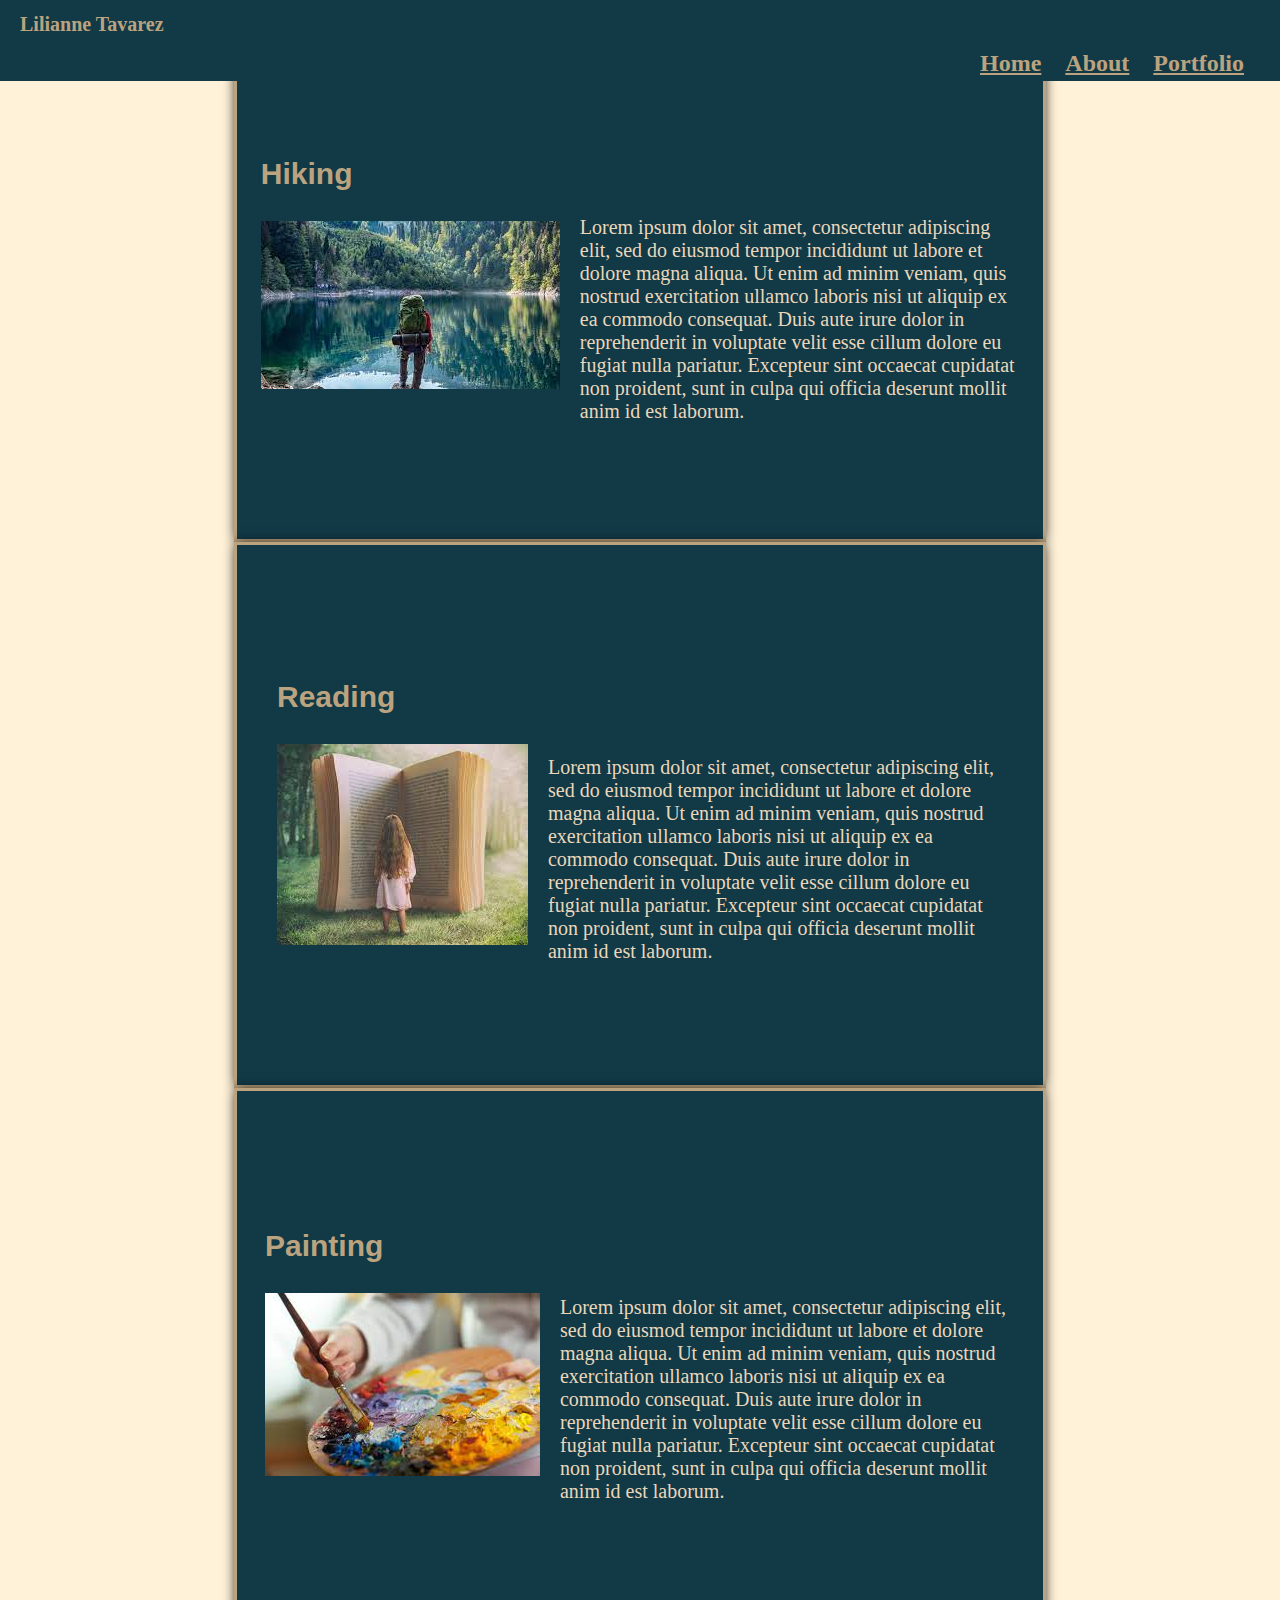
==== about.html @ 7ec894b6 "created files, built homepage and started on about page" ====
<!DOCTYPE html>
<html lang="en">
<head>
    <meta charset="UTF-8">
    <meta name="viewport" content="width=device-width, initial-scale=1.0">
    <title>About Me</title>
    <link rel="stylesheet" href="style.css">
    <title>About Me</title>
    <style>
        html {
            background-color: #FFF2D8;
        }
        section {
            margin: auto;
  width: 60%;
  border: 3px solid #BCA37F;
  /* padding: 0px 10px 10px 10px;  */
    padding: 85px 24px 96px;
    box-shadow: 0 0 12px -2px black;
        }
    </style>
</head>
<body>
    <header>
        <b>
            <nav id="headerLinks"> 
            <h1 id="name">Lilianne Tavarez</h1>
        <ul>
            <li><a id="home" href="./index.html">Home</a></li>   
            <li><a id="about" href="#">About</a></li>
            <li><a id="portfolio" href="./portfolio.html">Portfolio</a>
        </ul>
        </nav>
</b>
</header>
    <section id="interest-section">
        <div class="interest-img">
            <b><p id="title">Hiking</p></b>
            <img id="hike-img" src="hiking.jpeg" alt="">
        </div>
        <div class="hiking">
         <p id="about-paragraph">Lorem ipsum dolor sit amet, consectetur adipiscing elit, sed do eiusmod tempor 
            incididunt ut labore et dolore magna aliqua. Ut enim ad minim veniam, quis nostrud
            exercitation ullamco laboris nisi ut aliquip ex ea commodo consequat. Duis aute irure dolor 
            in reprehenderit in voluptate velit esse cillum dolore eu fugiat nulla pariatur. 
            Excepteur sint occaecat cupidatat non proident, sunt in culpa qui officia deserunt 
            mollit anim id est laborum.</p>
    </div>
</section>
<section id="interest-section">
    <div class="interest-img">
        <b><p id="title">Reading</p></b>
        <img id="hike-img" src="reading.jpeg" alt="">
    </div>
    <div class="hiking">
     <p id="about-paragraph">Lorem ipsum dolor sit amet, consectetur adipiscing elit, sed do eiusmod tempor 
        incididunt ut labore et dolore magna aliqua. Ut enim ad minim veniam, quis nostrud
        exercitation ullamco laboris nisi ut aliquip ex ea commodo consequat. Duis aute irure dolor 
        in reprehenderit in voluptate velit esse cillum dolore eu fugiat nulla pariatur. 
        Excepteur sint occaecat cupidatat non proident, sunt in culpa qui officia deserunt 
        mollit anim id est laborum.</p>
</div>
</section>
<section id="interest-section">
    <div class="interest-img">
        <b><p id="title">Painting</p></b>
        <img id="hike-img" src="painting.jpeg" alt="">
    </div>
    <div class="hiking">
     <p id="about-paragraph">Lorem ipsum dolor sit amet, consectetur adipiscing elit, sed do eiusmod tempor 
        incididunt ut labore et dolore magna aliqua. Ut enim ad minim veniam, quis nostrud
        exercitation ullamco laboris nisi ut aliquip ex ea commodo consequat. Duis aute irure dolor 
        in reprehenderit in voluptate velit esse cillum dolore eu fugiat nulla pariatur. 
        Excepteur sint occaecat cupidatat non proident, sunt in culpa qui officia deserunt 
        mollit anim id est laborum.</p>
</div>
</section>
</body>
</html>
---- style.css ----
#name {
    padding-left: 20px;
    color:#BCA37F; 
    padding-right: 75%;
    display: inline-block; 
    font-size: 20px;
} 

a:hover {
    color: #EAD7BB;
    font-family: 'Franklin Gothic Medium', 'Arial Narrow', Arial, sans-serif;
    font-size: larger; 
}

a {
    color:#BCA37F; 
    float: right; 
    font-size: x-large;
}

#home {
    padding-left: 20px;

}

#about {
    padding-left: 20px;
}  


#portfolio {
    /* margin: 0;  */
     padding-left: 20px; 
    /* padding-right: 20px; */
}


ul {
    list-style-type: none;
    margin: 0;
    padding: 0;
    padding-left: 75%;  
  } 

#pro-pic {
    padding-top: 90px;
    padding-left: 20px;
}
nav {
background-color: #113946;
position: fixed;
top: 0;
width: 100%;
left: 0;


   
}

li {
    display: inline-block; 
    
}

.job-title {
    color:#BCA37F; 
    font-size: 30px;
    margin-top: 70px;
    padding-left: 20px;
    /* align-items: center;
    padding-left: 20px;
    display: flex;
   
    justify-content: center;  */

}
 
#imge {
   float: left; 
   max-width: 25%;
   max-height: 25%;

}

.text-image {
    display: flex;
    align-items: center; 
    justify-content: center;
}
.quote {
    display: flex;
    align-items: center; 
    justify-content: center;
    color:#113946;
    font-family: cursive;
    font-size: 75px;
    width: 50%;
    margin: auto;
}

.hiking {
    display: flex;
    align-items: center; 
    justify-content: center;
    font-size: 20px;
     margin-top: 100px;
    width: 60%;
    background-color: #113946;
    
}

.interest-img {
    float: left; 
   padding-right: 20px;
  padding-top: 20px;
  padding-bottom: 40px;
}

#title {
    font-size: 30px;
    color:#BCA37F; 
    font-family: 'Franklin Gothic Medium', 'Arial Narrow', Arial, sans-serif;
}

#interest-section {
    /* padding: 20px; */
    /* padding-top: 500px;  */
     /* width:50%;  */
    background-color: #113946;
    display: flex; 
    align-items: center; 
    justify-content: center;

   
   
 
}

#about-paragraph {
    color: #EAD7BB;

}
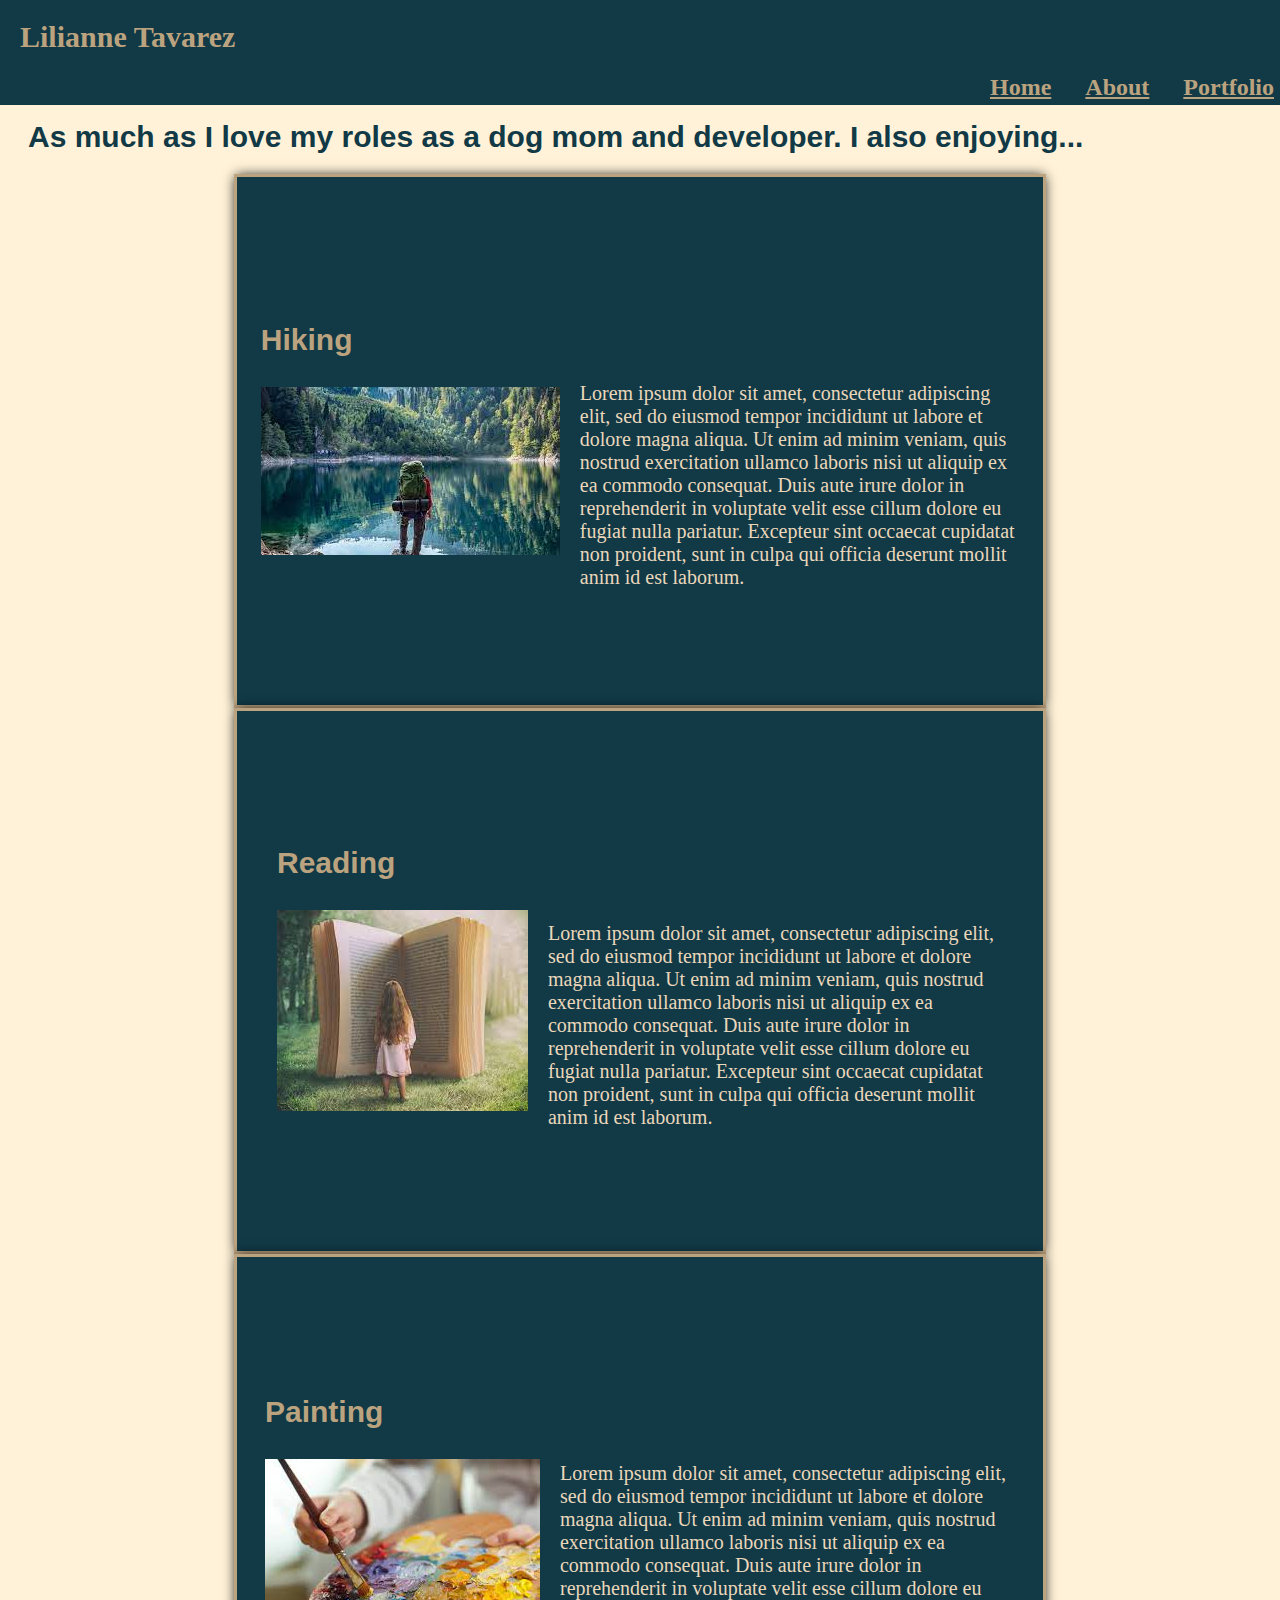
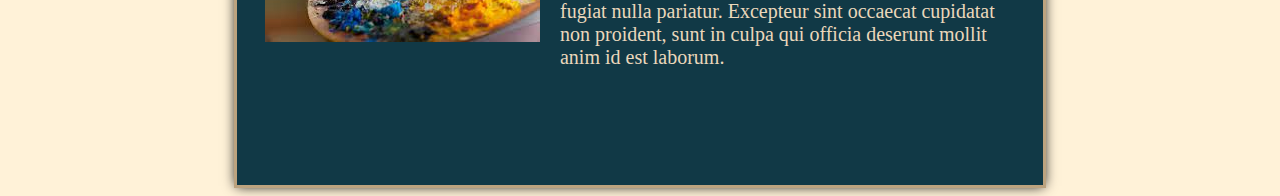
==== commit be036135: "finished up portfolio page" ====
--- a/about.html
+++ b/about.html
@@ -4,8 +4,8 @@
     <meta charset="UTF-8">
     <meta name="viewport" content="width=device-width, initial-scale=1.0">
     <title>About Me</title>
+
     <link rel="stylesheet" href="style.css">
-    <title>About Me</title>
     <style>
         html {
             background-color: #FFF2D8;
@@ -14,7 +14,6 @@
             margin: auto;
   width: 60%;
   border: 3px solid #BCA37F;
-  /* padding: 0px 10px 10px 10px;  */
     padding: 85px 24px 96px;
     box-shadow: 0 0 12px -2px black;
         }
@@ -33,6 +32,7 @@
         </nav>
 </b>
 </header>
+<h1 class="title-page" >As much as I love my roles as a dog mom and developer. I also enjoying...</h1>
     <section id="interest-section">
         <div class="interest-img">
             <b><p id="title">Hiking</p></b>
--- a/style.css
+++ b/style.css
@@ -1,9 +1,10 @@
  #name {
+    padding-right: 20px;
     padding-left: 20px;
     color:#BCA37F; 
     padding-right: 75%;
     display: inline-block; 
-    font-size: 20px;
+    font-size: 30px;
 } 
 
 a:hover {
@@ -19,24 +20,22 @@
 }
 
 #home {
-    padding-left: 20px;
+    padding-left: 30px;
 
 }
 
 #about {
-    padding-left: 20px;
+    padding-left: 30px;
 }  
 
 
 #portfolio {
-    /* margin: 0;  */
-     padding-left: 20px; 
-    /* padding-right: 20px; */
+     padding-left: 30px; 
 }
 
 
 ul {
-    list-style-type: none;
+    
     margin: 0;
     padding: 0;
     padding-left: 75%;  
@@ -67,11 +66,6 @@
     font-size: 30px;
     margin-top: 70px;
     padding-left: 20px;
-    /* align-items: center;
-    padding-left: 20px;
-    display: flex;
-   
-    justify-content: center;  */
 
 }
  
@@ -123,20 +117,47 @@
 }
 
 #interest-section {
-    /* padding: 20px; */
-    /* padding-top: 500px;  */
-     /* width:50%;  */
     background-color: #113946;
     display: flex; 
     align-items: center; 
     justify-content: center;
 
-   
-   
- 
 }
 
 #about-paragraph {
     color: #EAD7BB;
 
+}
+
+.title-page {
+    margin-top: 120px;
+    font-size: 30px;
+    color: #113946;
+    font-family: 'Franklin Gothic Medium', 'Arial Narrow', Arial, sans-serif;
+    padding-left: 20px;
+
+}
+.portfolio-section {
+    margin: auto;
+    width: 60%;
+    border: 3px solid #BCA37F;
+      padding: 85px 24px 96px;
+      box-shadow: 0 0 12px -2px black;
+      background-color: #EAD7BB
+}
+#project-title {
+    font-size: 30px;
+    color: #113946;
+    font-family: 'Franklin Gothic Medium', 'Arial Narrow', Arial, sans-serif;
+}
+.paragraph-text {
+    float: left; 
+    color:#BCA37F;
+    font-family: 'Franklin Gothic Medium', 'Arial Narrow', Arial, sans-serif;
+    font-size: 18px;
+    display:inline-block;
+
+}
+#tt {
+    display: inline-blocks;
 }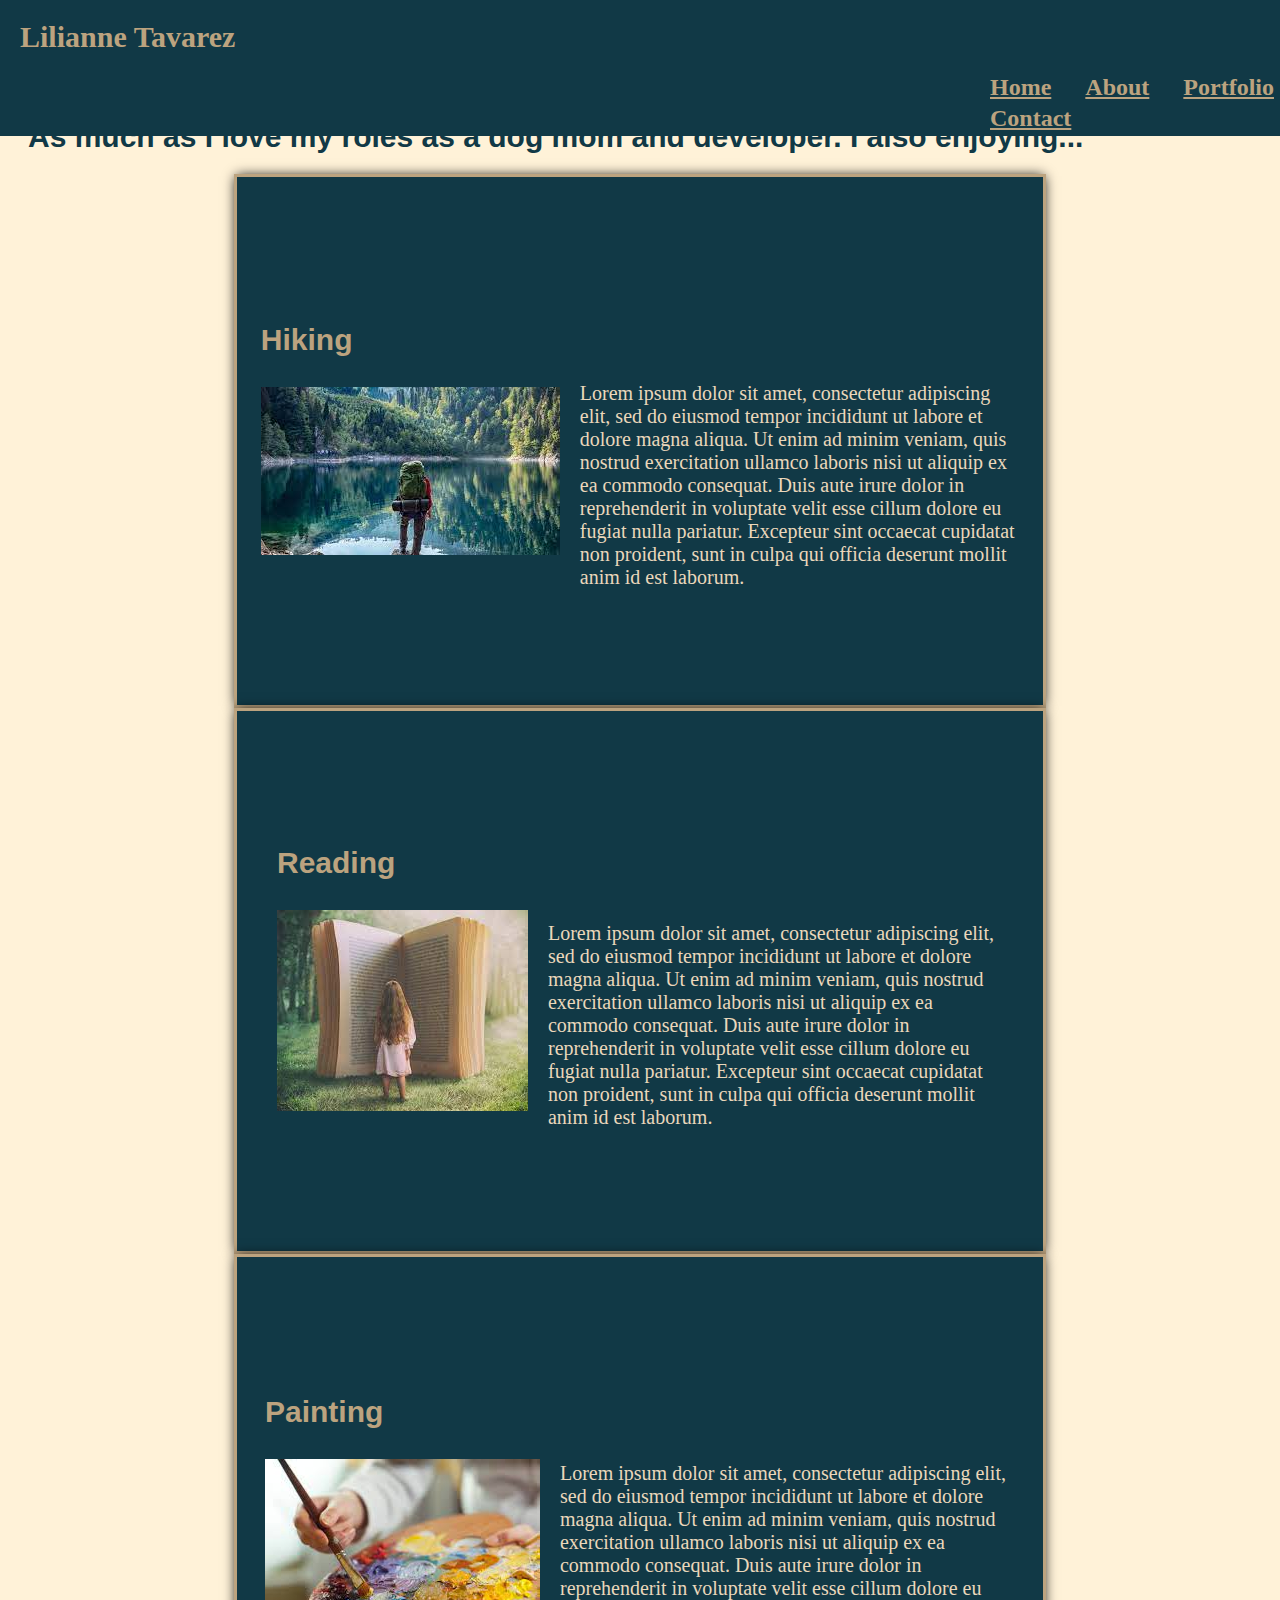
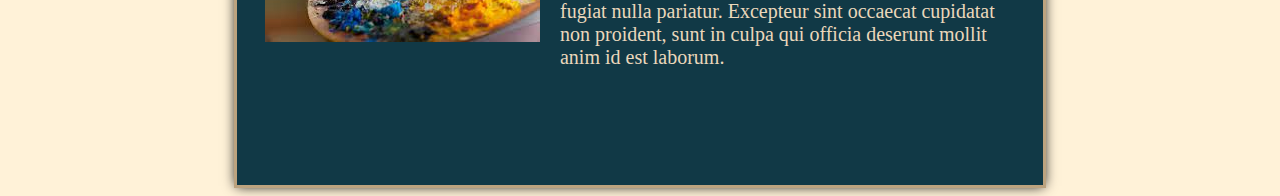
==== commit 87420567: "created form on contact.html page" ====
--- a/about.html
+++ b/about.html
@@ -27,7 +27,8 @@
         <ul>
             <li><a id="home" href="./index.html">Home</a></li>   
             <li><a id="about" href="#">About</a></li>
-            <li><a id="portfolio" href="./portfolio.html">Portfolio</a>
+            <li><a id="portfolio" href="./portfolio.html">Portfolio</a></li>
+            <li><a id="contact" href="./contact.html">Contact</a></li>
         </ul>
         </nav>
 </b>
--- a/style.css
+++ b/style.css
@@ -31,6 +31,9 @@
 
 #portfolio {
      padding-left: 30px; 
+}
+#contact {
+    padding-left: 30px; 
 }
 
 
@@ -160,4 +163,24 @@
 }
 #tt {
     display: inline-blocks;
-}+}
+.email-logo {
+    display: flex;
+    align-items: center; 
+    justify-content: center;
+    padding-right: 100px;
+}
+
+
+.flogo {
+    display: flex;
+    align-items: center; 
+    justify-content: center;
+   
+}
+.container {
+    display: flex;
+    width: 100%;
+    flex-wrap: wrap; 
+  
+    }
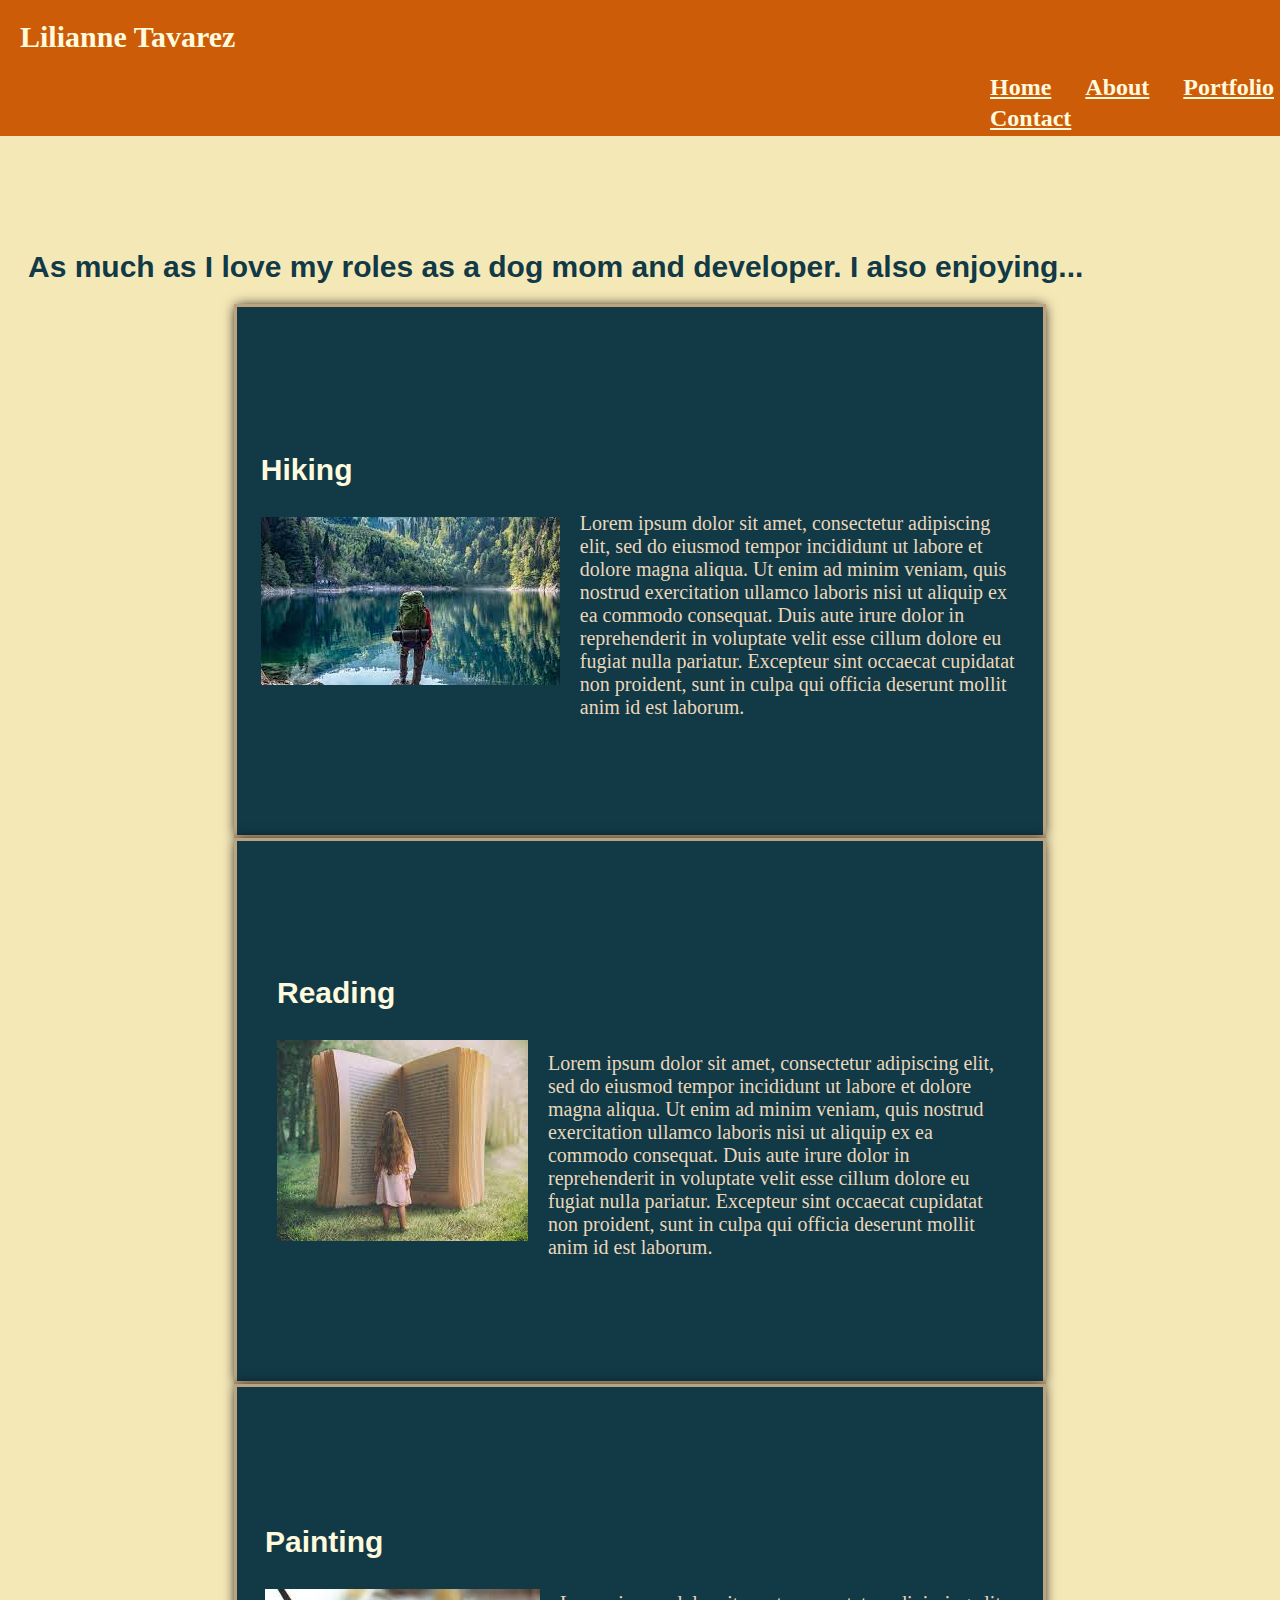
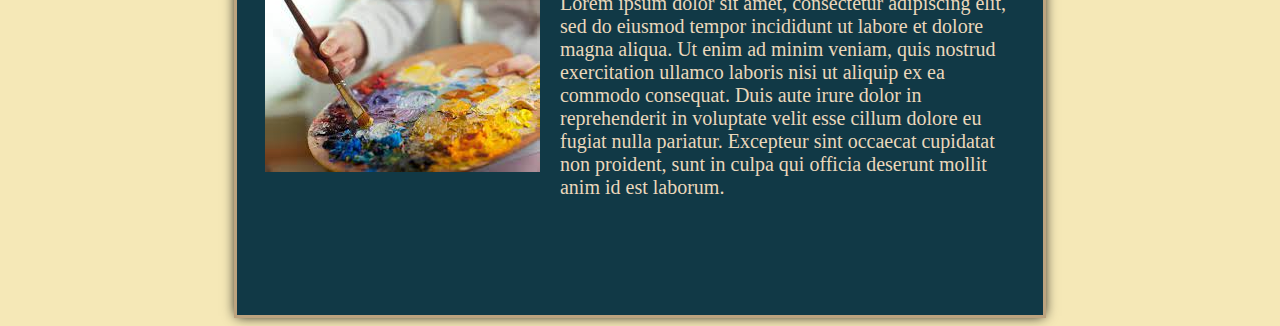
==== commit 008885e3: "added flexbox and grid" ====
--- a/about.html
+++ b/about.html
@@ -7,8 +7,8 @@
 
     <link rel="stylesheet" href="style.css">
     <style>
-        html {
-            background-color: #FFF2D8;
+         html {
+            background-color:#F5E8B7;
         }
         section {
             margin: auto;
--- a/style.css
+++ b/style.css
@@ -1,20 +1,44 @@
+ .container-1 {
+    display: flex;
+    flex-wrap: wrap;
+    height: 50%;
+    width: 50%;
+ }
+
+ .text-image {
+    display: flex;
+    align-items: center;
+    justify-content: center;
+    position: relative;
+    right: 10px;
+    top: -20px;
+ }
+ .job-title {
+    color: #6A9C89;
+    font-size: 30px;
+    top: 145px;
+    padding-left: 20px;
+    right: -135px;
+    position: relative;
+ }
+ 
  #name {
     padding-right: 20px;
     padding-left: 20px;
-    color:#BCA37F; 
+    color: #FFFADD;
     padding-right: 75%;
     display: inline-block; 
     font-size: 30px;
 } 
 
 a:hover {
-    color: #EAD7BB;
+    color: #FFFADD;
     font-family: 'Franklin Gothic Medium', 'Arial Narrow', Arial, sans-serif;
     font-size: larger; 
 }
 
 a {
-    color:#BCA37F; 
+    color:#FFFADD; 
     float: right; 
     font-size: x-large;
 }
@@ -49,7 +73,7 @@
     padding-left: 20px;
 }
 nav {
-background-color: #113946;
+background-color: #CD5C08;
 position: fixed;
 top: 0;
 width: 100%;
@@ -64,13 +88,7 @@
     
 }
 
-.job-title {
-    color:#BCA37F; 
-    font-size: 30px;
-    margin-top: 70px;
-    padding-left: 20px;
-
-}
+
  
 #imge {
    float: left; 
@@ -79,19 +97,19 @@
 
 }
 
-.text-image {
-    display: flex;
-    align-items: center; 
-    justify-content: center;
-}
+
 .quote {
     display: flex;
     align-items: center; 
     justify-content: center;
-    color:#113946;
+    color:#6A9C89;
     font-family: cursive;
     font-size: 75px;
-    width: 50%;
+    width: 75%;
+    position: relative;
+    right: 40px;
+    top:40px;
+    
     margin: auto;
 }
 
@@ -115,7 +133,7 @@
 
 #title {
     font-size: 30px;
-    color:#BCA37F; 
+    color:#FFFADD; 
     font-family: 'Franklin Gothic Medium', 'Arial Narrow', Arial, sans-serif;
 }
 
@@ -133,7 +151,7 @@
 }
 
 .title-page {
-    margin-top: 120px;
+    margin-top: 250px;
     font-size: 30px;
     color: #113946;
     font-family: 'Franklin Gothic Medium', 'Arial Narrow', Arial, sans-serif;
@@ -161,9 +179,7 @@
     display:inline-block;
 
 }
-#tt {
-    display: inline-blocks;
-}
+
 .email-logo {
     display: flex;
     align-items: center; 
@@ -178,9 +194,34 @@
     justify-content: center;
    
 }
-.container {
-    display: flex;
-    width: 100%;
-    flex-wrap: wrap; 
-  
-    }
+
+.container-project {
+    background-color: #6A9C89;
+    width: 75%;
+    border-radius: 10px;
+    border: 10px solid #6A9C89;;
+    align-items: center;
+    margin: 10%;
+    padding: 50px; 
+    display: grid;
+    grid-template-rows: repeat(3,2fr);
+    grid-template-areas: 
+    "box-project-1 paragraph-text1 paragraph-text1"
+    "paragraph-text2 paragraph-text2 paragraph-text2";
+    grid-gap: 50px;
+    height: 75%;
+    
+    
+}
+.paragraph-text {
+    color: #C1D8C3;
+
+}
+.image-2 {
+    padding-left: 30px;
+    flex:30%;
+}
+
+.box-project-1 {
+    grid-gap: 50px;
+}